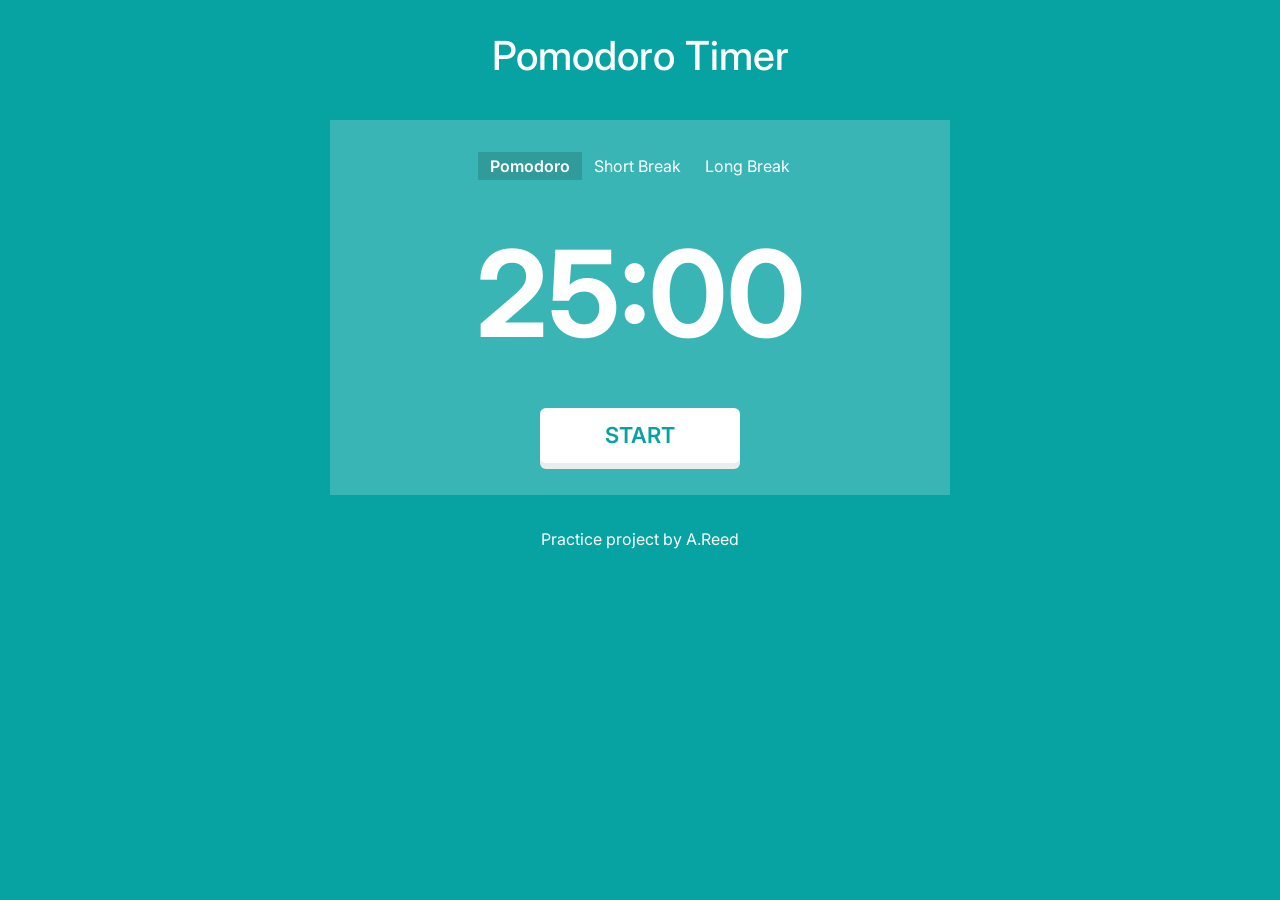
==== pomodoro/index.html @ a2e563cb "put everything in a folder" ====
<!DOCTYPE html>
<html lang="en">
    <head>
        <meta name="viewport" content="width=device-width, initial-scale=1"/>
        <link rel="preconnect" href="https://fonts.googleapis.com">
        <link rel="preconnect" href="https://fonts.gstatic.com" crossorigin>
        <link href="https://fonts.googleapis.com/css2?family=Inter:ital,opsz,wght@0,14..32,100..900;1,14..32,100..900&family=Oswald:wght@200..700&display=swap" rel="stylesheet">
        <link href="https://cdn.jsdelivr.net/npm/bootstrap@5.3.8/dist/css/bootstrap.min.css" rel="stylesheet" integrity="sha384-sRIl4kxILFvY47J16cr9ZwB07vP4J8+LH7qKQnuqkuIAvNWLzeN8tE5YBujZqJLB" crossorigin="anonymous">
        <link rel="stylesheet" href="style.css">
    </head>
    <body class="pomo-color">
        <header class="container">
            <h1>Pomodoro Timer</h1>
        </header>
        <section id="timer" class="container text-center d-flex flex-column align-items-center justify-content-center gap-4">
            <div class="d-flex flex-row align-items-center justify-content-center">
                <button id="pomodoro" class="btn-switch active">Pomodoro</button>
                <button id="short-break" class="btn-switch">Short Break</button>
                <button id="long-break" class="btn-switch">Long Break</button>
            </div>
            <div id="pomodoro-count" class="timer-count active">25:00</div>
            <div class="d-flex align-center justify-center">
                <button id="start" class="btn">START</button>
            </div>
        </section>
        <footer class="container">
            <p>Practice project by A.Reed</p>
        </footer>
        <script src="index.js"></script>
    </body>
    


</html>
---- pomodoro/style.css ----
.container {
    padding: 32px 12px;
    max-width: 620px;
    margin: auto;
}
body {
    --bs-body-color: #fff;
    --bs-body-font-family: Inter;
    transition: all 0.5s ease-in-out;
}
.pomo-color{
    --bs-body-bg: rgb(7, 162, 162);
}
.short-color{
    --bs-body-bg: rgb(10, 138, 89);
}
.long-color{
    --bs-body-bg: rgb(210, 146, 9);
}
header, footer{
    display: flex;
    align-items: center;
    justify-content: center;
}
#timer {
    background-color: rgba(255,255,255,0.2);
    width: 100%;
}
.timer-count {
    display: none;
    font-size: 120px;
    font-weight: 700;
}
.timer-count.active{
    display: block;
}
.btn {
    --bs-btn-bg: var(--bs-body-color);
    --bs-btn-color: var(--bs-body-bg);
    width: 200px;
    height: 55px;
    font-size: 22px;
    font-weight: 600;
    box-shadow: 0px 6px 0px #ececec;
}
.btn.pressed {
    border: none;
    box-shadow: none;
    background-color: #fff !important;
    --bs-btn-active-color: var(--bs-btn-color);
    transform: translateY(6px);
}
.btn:hover {
    --bs-btn-hover-color: var(--bs-btn-color);
    background-color: #f4f4f4;
    border: none;
}
.btn:active{
    border: none;
    box-shadow: none;
    background-color: #fff !important;
    --bs-btn-active-color: var(--bs-btn-color);
    transform: translateY(6px);
}
.btn-switch {
    border: none;
    margin: 0;
    background: none;
    color: var(--bs-body-color);
    padding: 2px 12px;
    font-size: 16px;
}
.btn-switch.active {
    background-color: rgba(0,0,0,0.15);
    font-weight: 600;
}
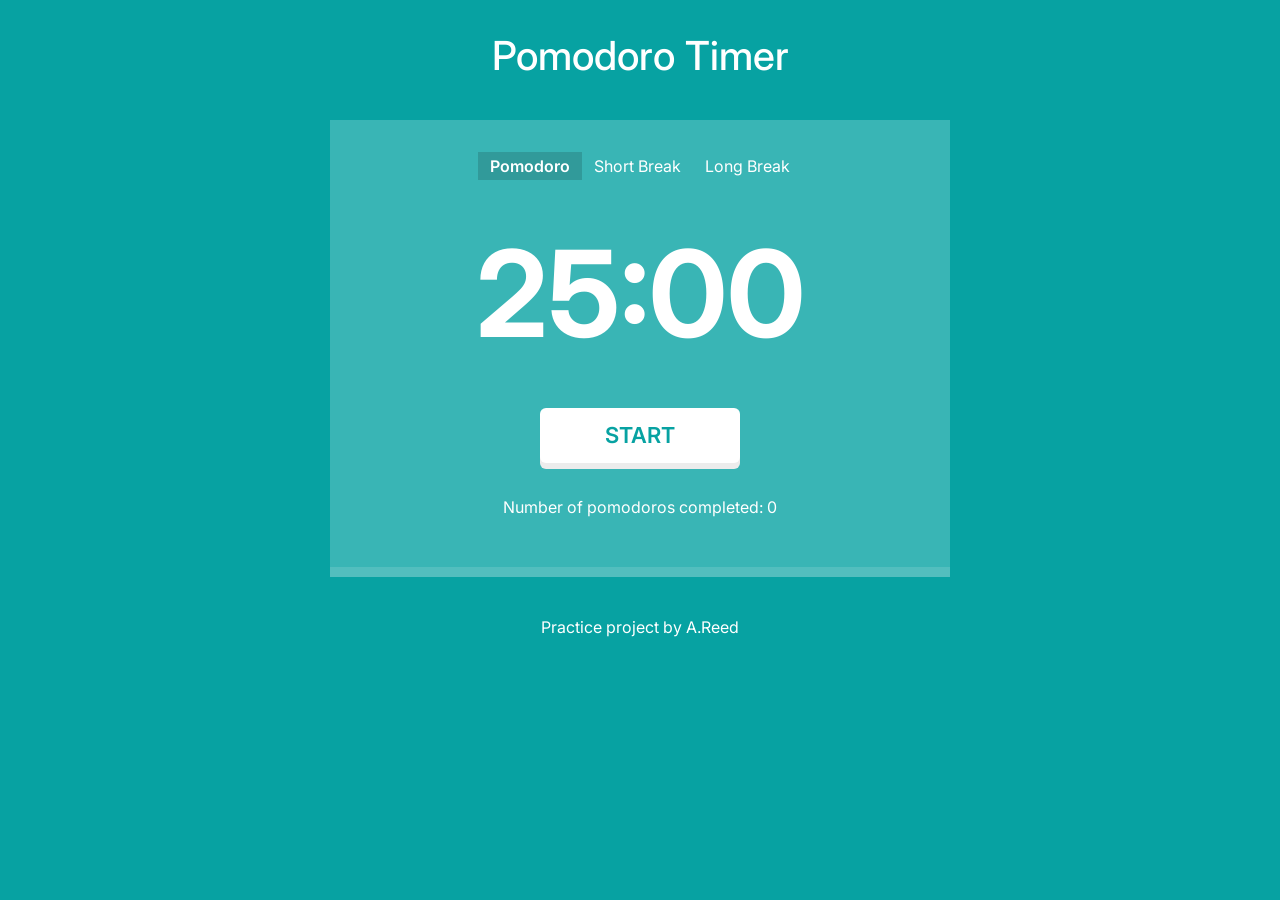
==== commit e8f3a37d: "Added progress bar and timer counter" ====
--- a/pomodoro/index.html
+++ b/pomodoro/index.html
@@ -22,8 +22,12 @@
             <div class="d-flex align-center justify-center">
                 <button id="start" class="btn">START</button>
             </div>
+            <div class="d-flex align-items-center justify-content-center pt-2">
+                <p>Number of pomodoros completed: <span id="pomo-number-total">0</span></p>
+            </div>
+            <div id="progress-bar"></div>
         </section>
-        <footer class="container">
+        <footer class="container mt-3">
             <p>Practice project by A.Reed</p>
         </footer>
         <script src="index.js"></script>
--- a/pomodoro/style.css
+++ b/pomodoro/style.css
@@ -25,6 +25,7 @@
 #timer {
     background-color: rgba(255,255,255,0.2);
     width: 100%;
+    position: relative;
 }
 .timer-count {
     display: none;
@@ -42,6 +43,7 @@
     font-size: 22px;
     font-weight: 600;
     box-shadow: 0px 6px 0px #ececec;
+    transition: transform 0s ease-in-out ;
 }
 .btn.pressed {
     border: none;
@@ -73,4 +75,14 @@
 .btn-switch.active {
     background-color: rgba(0,0,0,0.15);
     font-weight: 600;
+}
+#progress-bar {
+    position: absolute;
+    bottom: -10px;
+    left: 0;
+    right: 0;
+    width: 100%;
+    height: 10px;
+    background-color: rgba(255,255,255,0.3);
+    transition: width 1s linear;
 }
